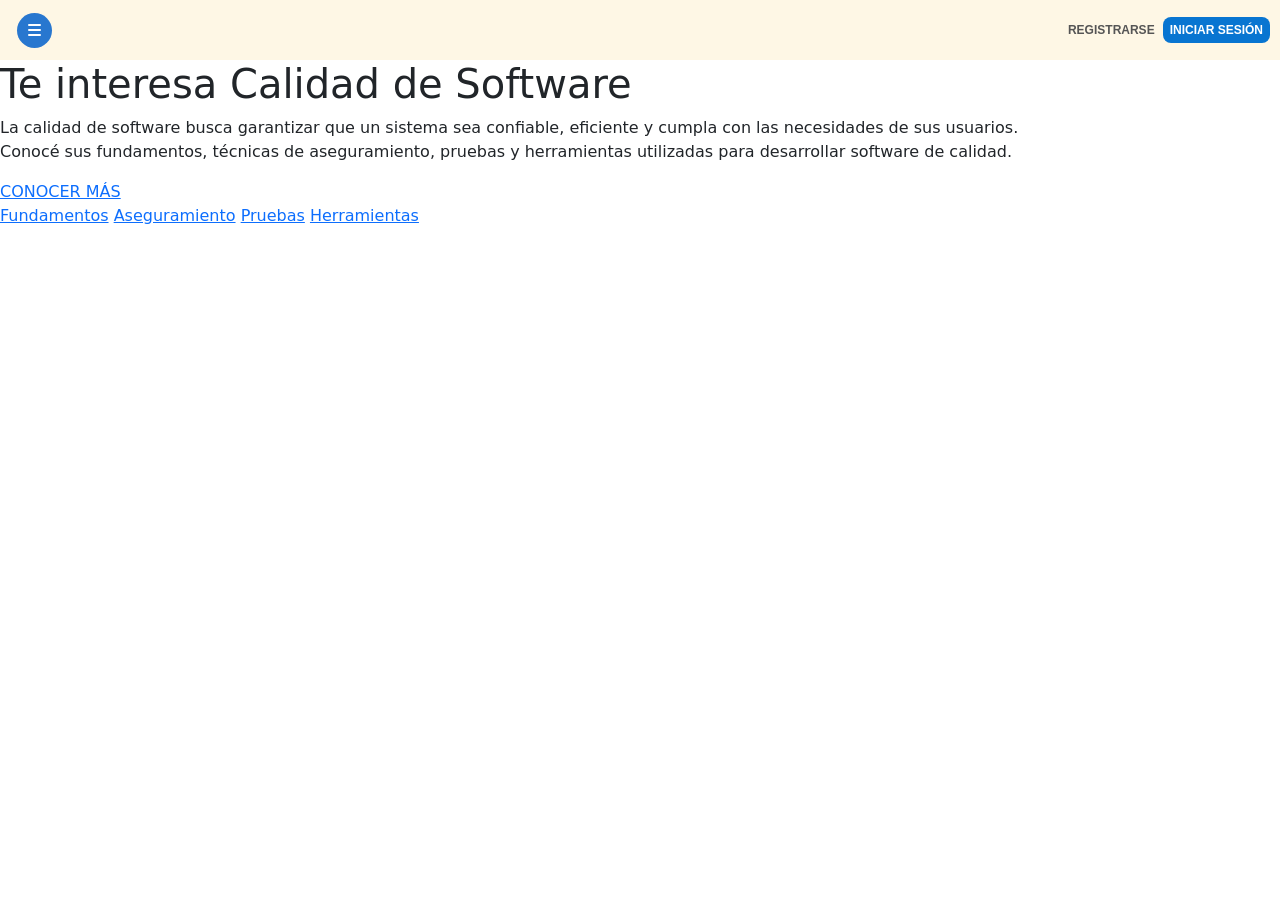
==== calidadSoftware.html @ 1d79105e "Agregando hero" ====
<!DOCTYPE html>
<html lang="en">
    <head>
        <meta charset="UTF-8">
        <meta name="viewport" content="width=device-width, initial-scale=1.0">
        <link
            href="https://cdn.jsdelivr.net/npm/bootstrap@5.3.3/dist/css/bootstrap.min.css"
            rel="stylesheet">
        <link rel="stylesheet"
            href="https://cdn.jsdelivr.net/npm/bootstrap-icons@1.11.3/font/bootstrap-icons.min.css">
        <link rel="stylesheet" href="css/style-header.css">
        <title>Proyecto-SGCS</title>
    </head>
    <body>
        <div id="header-container"></div>
        <div class="hero">
            <div class="hero-container">
                <div class="hero-text">
                    <h1 class="hero-title">Te interesa <span>Calidad de
                            Software</span></h1>
                    <p class="hero-description">La calidad de software busca
                        garantizar que un sistema sea confiable, eficiente y
                        cumpla
                        con las necesidades de sus usuarios.<br>
                        Conocé sus fundamentos, técnicas de aseguramiento,
                        pruebas y
                        herramientas utilizadas para desarrollar software de
                        calidad.</p>
                    <a href="#" class="hero-btn">
                        <span class="hero-btn-text">CONOCER MÁS</span>
                    </a>
                </div>
                <div class="hero-links">
                    <a href="#" class="hero-link">Fundamentos</a>
                    <a href="#" class="hero-link">Aseguramiento</a>
                    <a href="#" class="hero-link">Pruebas</a>
                    <a href="#" class="hero-link">Herramientas</a>
                </div>
            </div>
        </div>
        <script src="main.js" defer></script>
        <script
            src="https://cdn.jsdelivr.net/npm/bootstrap@5.3.3/dist/js/bootstrap.bundle.min.js"> </script>
    </body>
</html>
---- css/style-header.css ----
.header-container {
    height: 60px;
    background-color: #fef7e5;
    display: flex;
    align-items: center;
    justify-content: space-between;
    padding: 0 10px 0 17px;
    position: relative;
    z-index: 1000;
    font-family: Quicksand, sans-serif;
}

/* BOTÓN DEL MENÚ */

.nav-container {
    position: relative;
}

.nav-btn {
    width: 35px;
    height: 35px;
    border: none;
    border-radius: 50%;
    background-color: #2877cf;
    display: flex;
    flex-direction: column;
    justify-content: center;
    align-items: center;
    gap: 3px;
    padding: 0;
    cursor: pointer;
}

.nav-btn span {
    display: block;
    width: 13px;
    height: 2px;
    background-color: white;
    border-radius: 2px;
}


/*MENÚ DESPLEGABLE*/

.menu-principal {
    position: absolute;
    top: 40px;
    left: 0;
    width: 230px;
    background-color: white;
    border-radius: 9px;
    padding: 10px;
    box-shadow: 0 4px 10px rgba(0, 0, 0, 0.15);
}

.menu-principal ul {
    margin: 0;
    padding: 0;
}

.menu-principal li {
    margin-bottom: 4px;
}

.menu-principal li:last-child {
    margin-bottom: 0;
}

.menu-principal a {
    display: block;
    color: #333;
    text-decoration: none;
    font-size: 13px;
    font-weight: 600;
    padding: 8px 10px;
    border-radius: 5px;
}


/* EFECTO HOVER MENÚ */
.menu-principal a:hover {
    color: #0062cb;
}

.menu-principal a::after {
    content: "";
    position: relative;
    display: flex;
    width: 100%;
    transform: scaleX(0);
    height: 2px;
    bottom: 0;
    left: 0;
    background-color: #0062cb;
    transform-origin: bottom left;
    transition: transform 0.25s ease-out;
}

.menu-principal a:hover::after {
    transform: scaleX(1);
    transform-origin: bottom left;
}

/* LOGIN / REGISTRO */

.login-container {
    display: flex;
    align-items: center;
    gap: 8px;
}

.login-container a {
    text-decoration: none;
    font-size: 12px;
    font-weight: 600;
}

.registrarse-link {
    color: #555;
}

.login-link {
    background-color: #0875d1;
    color: white;
    padding: 4px 7px;
    border-radius: 8px;
}

.login-link:hover {
    background-color: #0561ad;
    color: white;
}
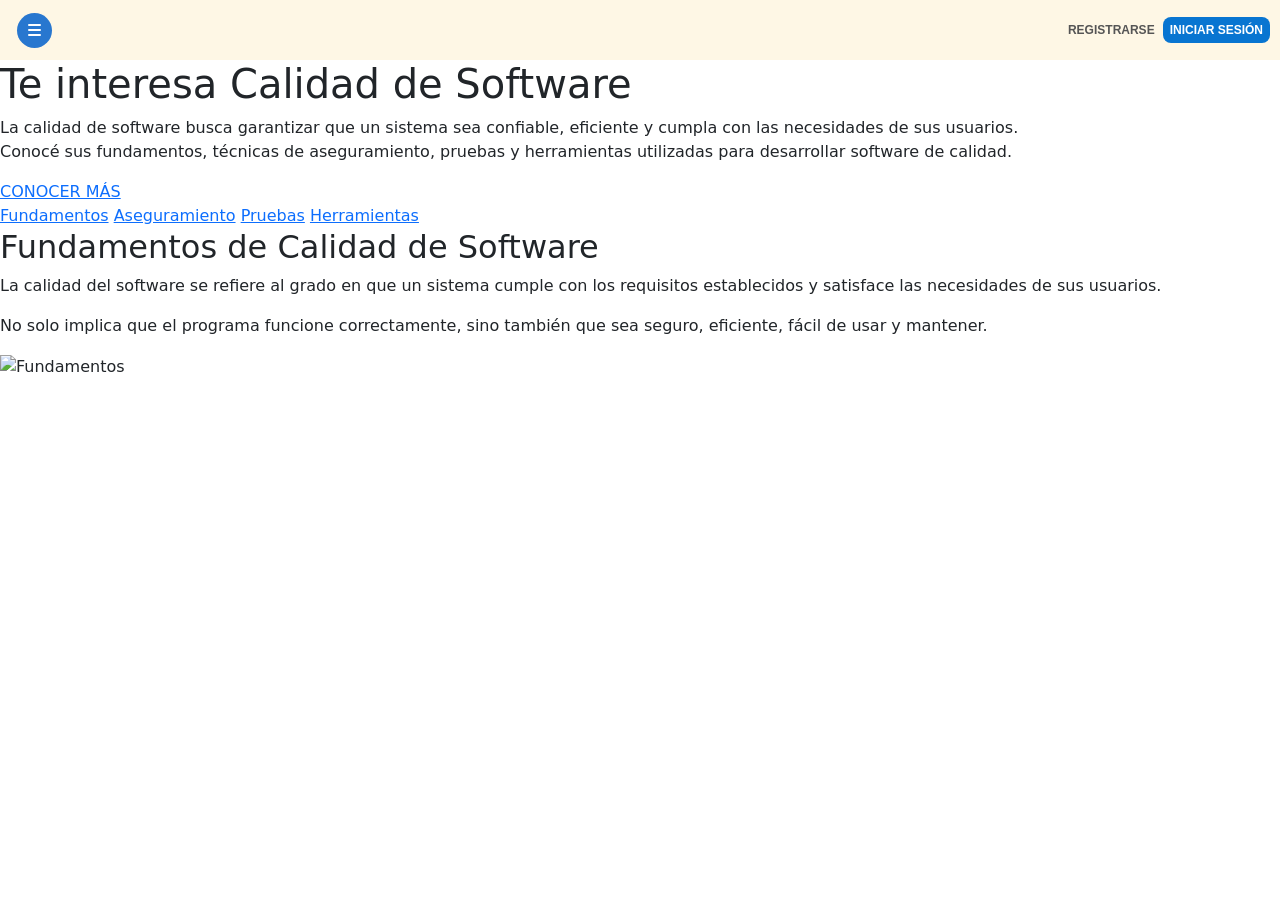
==== commit b40b0ae6: "agregando sección fundamentos" ====
--- a/calidadSoftware.html
+++ b/calidadSoftware.html
@@ -38,6 +38,33 @@
                 </div>
             </div>
         </div>
+        <main>
+            <div class="main-container">
+                <section class="fundamentos">
+                    <div class="fundamentos-container">
+                        <div class="fundamentos-title">
+                            <h2>Fundamentos de Calidad de Software</h2>
+                        </div>
+                        <div class="fundamentos-content">
+                            <div class="fundamentos-card">
+                                <p>La calidad del software se refiere al grado
+                                    en que un sistema cumple con los requisitos
+                                    establecidos y satisface las necesidades de
+                                    sus usuarios.</p>
+                            </div>
+                            <div class="fundamentos-card">
+                                <p>No solo implica que el programa funcione
+                                    correctamente, sino también que sea seguro,
+                                    eficiente, fácil de usar y mantener.</p>
+                            </div>
+                        </div>
+                        <div class="fundamentos-img">
+                            <img src="" alt="Fundamentos">
+                        </div>
+                    </div>
+                </section>
+            </div>
+        </main>
         <script src="main.js" defer></script>
         <script
             src="https://cdn.jsdelivr.net/npm/bootstrap@5.3.3/dist/js/bootstrap.bundle.min.js"> </script>
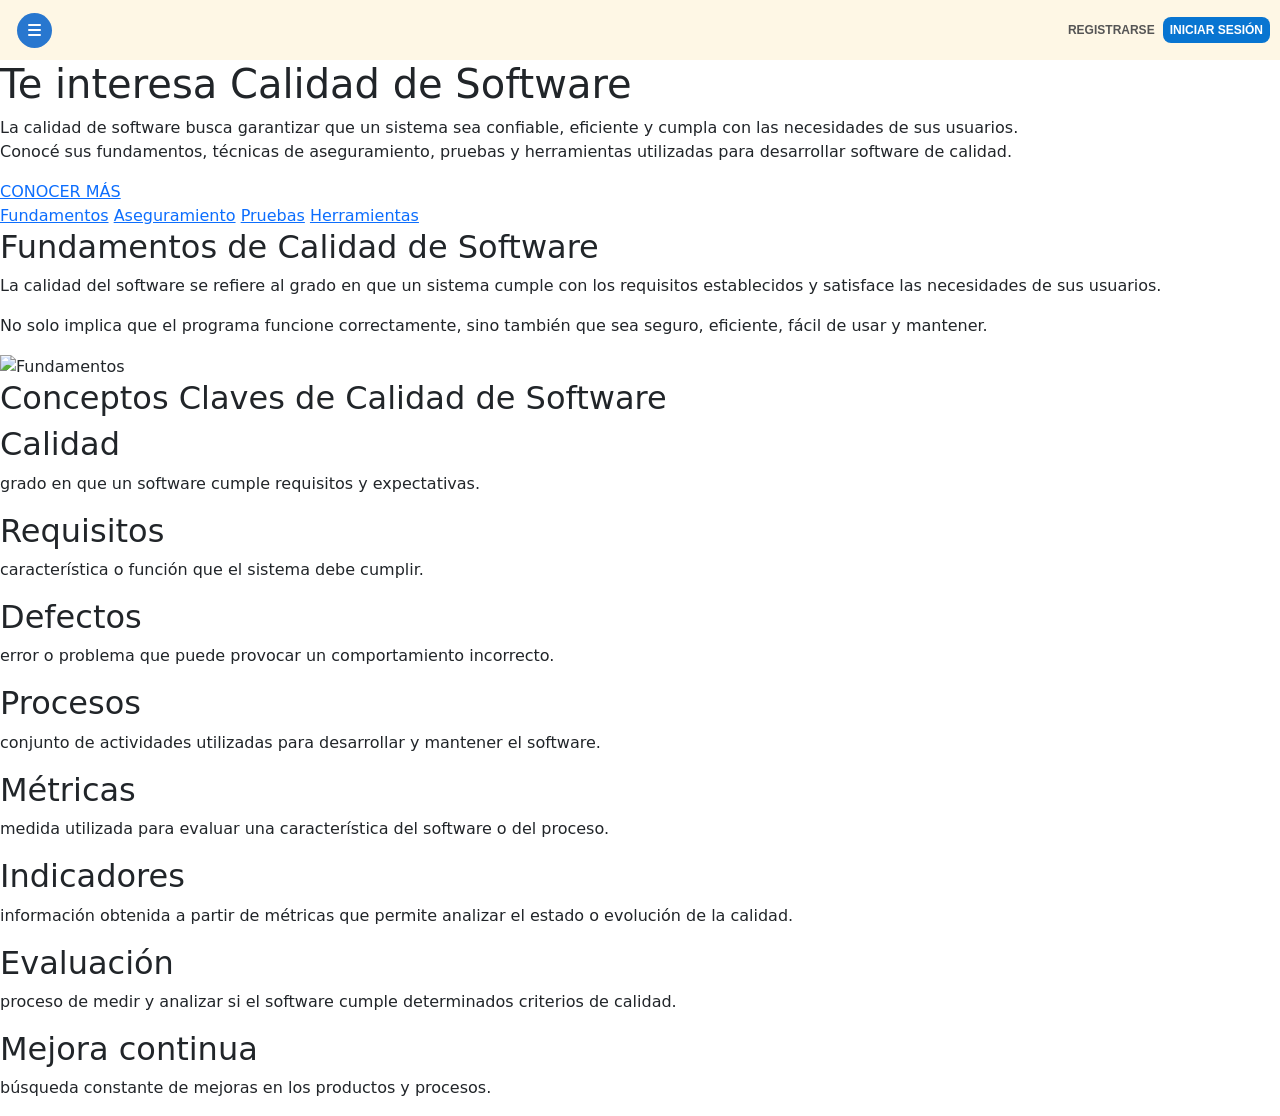
==== commit bda29a96: "Agregando sección conceptos" ====
--- a/calidadSoftware.html
+++ b/calidadSoftware.html
@@ -59,7 +59,61 @@
                             </div>
                         </div>
                         <div class="fundamentos-img">
-                            <img src="" alt="Fundamentos">
+                            <img src alt="Fundamentos">
+                        </div>
+                    </div>
+                </section>
+                <section class="conceptos">
+                    <div class="conceptos-container">
+                        <div class="conceptos-title">
+                            <h2>Conceptos Claves de Calidad de Software</h2>
+                        </div>
+                        <div class="conceptos-content">
+                            <div class="conceptos-card">
+                                <h2 class="conceptos-card-title">Calidad</h2>
+                                <p>grado en que un software cumple requisitos y
+                                    expectativas.</p>
+                            </div>
+                            <div class="conceptos-card">
+                                <h2 class="conceptos-card-title">Requisitos</h2>
+                                <p>característica o función que el sistema debe
+                                    cumplir.</p>
+                            </div>
+                            <div class="conceptos-card">
+                                <h2 class="conceptos-card-title">Defectos</h2>
+                                <p>error o problema que puede provocar un
+                                    comportamiento incorrecto.</p>
+                            </div>
+                            <div class="conceptos-card">
+                                <h2 class="conceptos-card-title">Procesos</h2>
+                                <p>conjunto de actividades utilizadas para
+                                    desarrollar y mantener el software.</p>
+                            </div>
+                            <div class="conceptos-card">
+                                <h2 class="conceptos-card-title">Métricas</h2>
+                                <p>medida utilizada para evaluar una
+                                    característica del software o del
+                                    proceso.</p>
+                            </div>
+                            <div class="conceptos-card">
+                                <h2
+                                    class="conceptos-card-title">Indicadores</h2>
+                                <p>información obtenida a partir de métricas que
+                                    permite analizar el estado o evolución de la
+                                    calidad.</p>
+                            </div>
+                            <div class="conceptos-card">
+                                <h2 class="conceptos-card-title">Evaluación</h2>
+                                <p>proceso de medir y analizar si el software
+                                    cumple determinados criterios de
+                                    calidad.</p>
+                            </div>
+                            <div class="conceptos-card">
+                                <h2 class="conceptos-card-title">Mejora
+                                    continua</h2>
+                                <p>búsqueda constante de mejoras en los
+                                    productos y procesos.</p>
+                            </div>
                         </div>
                     </div>
                 </section>
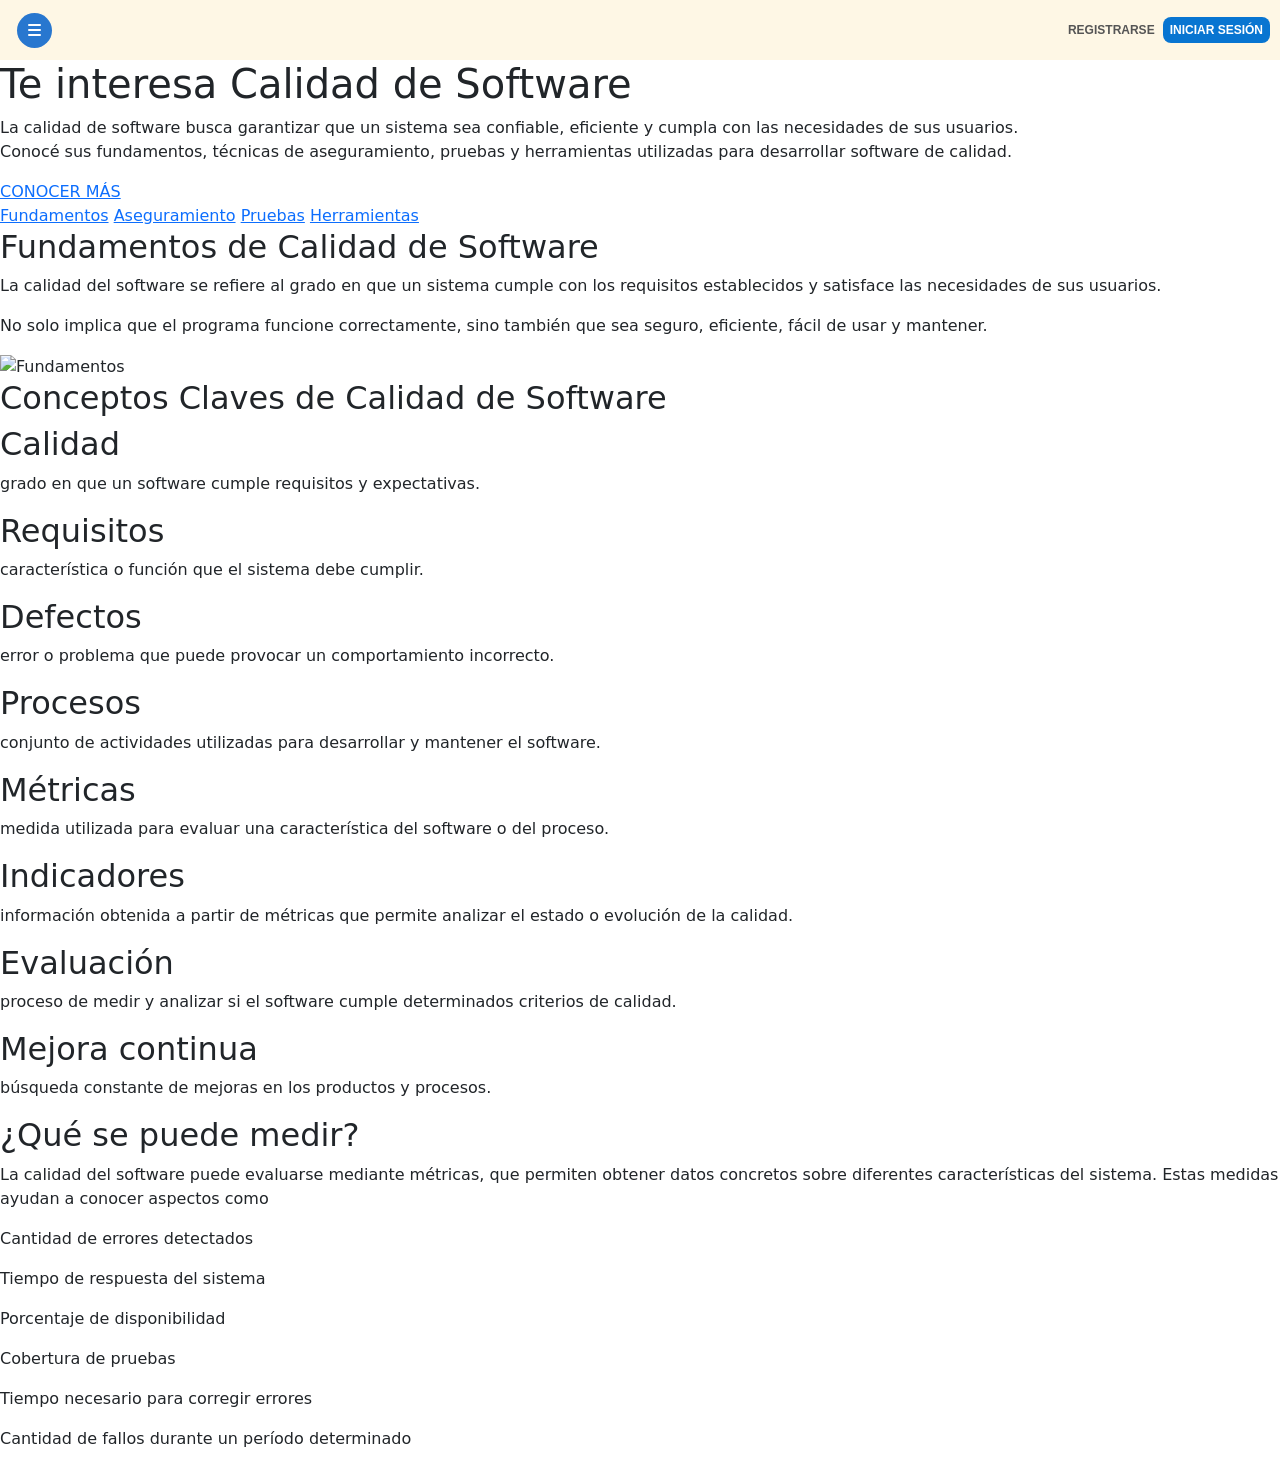
==== commit f2318085: "Agregando sección medición" ====
--- a/calidadSoftware.html
+++ b/calidadSoftware.html
@@ -117,6 +117,28 @@
                         </div>
                     </div>
                 </section>
+                <section class="medicion">
+                    <div class="medicion-container">
+                        <div class="medicion-title">
+                            <h2>¿Qué se puede medir?</h2>
+                            <p>La calidad del software puede evaluarse mediante
+                                métricas, que permiten obtener datos concretos
+                                sobre diferentes características del sistema.
+                                Estas medidas ayudan a conocer aspectos como
+                            </p>
+                        </div>
+                        <div class="medicion-cards">
+                            <div><p>Cantidad de errores detectados</p></div>
+                            <div><p>Tiempo de respuesta del sistema</p></div>
+                            <div><p>Porcentaje de disponibilidad</p></div>
+                            <div><p>Cobertura de pruebas</p></div>
+                            <div><p>Tiempo necesario para corregir
+                                    errores</p></div>
+                            <div><p>Cantidad de fallos durante un período
+                                    determinado</p></div>
+                        </div>
+                    </div>
+                </section>
             </div>
         </main>
         <script src="main.js" defer></script>
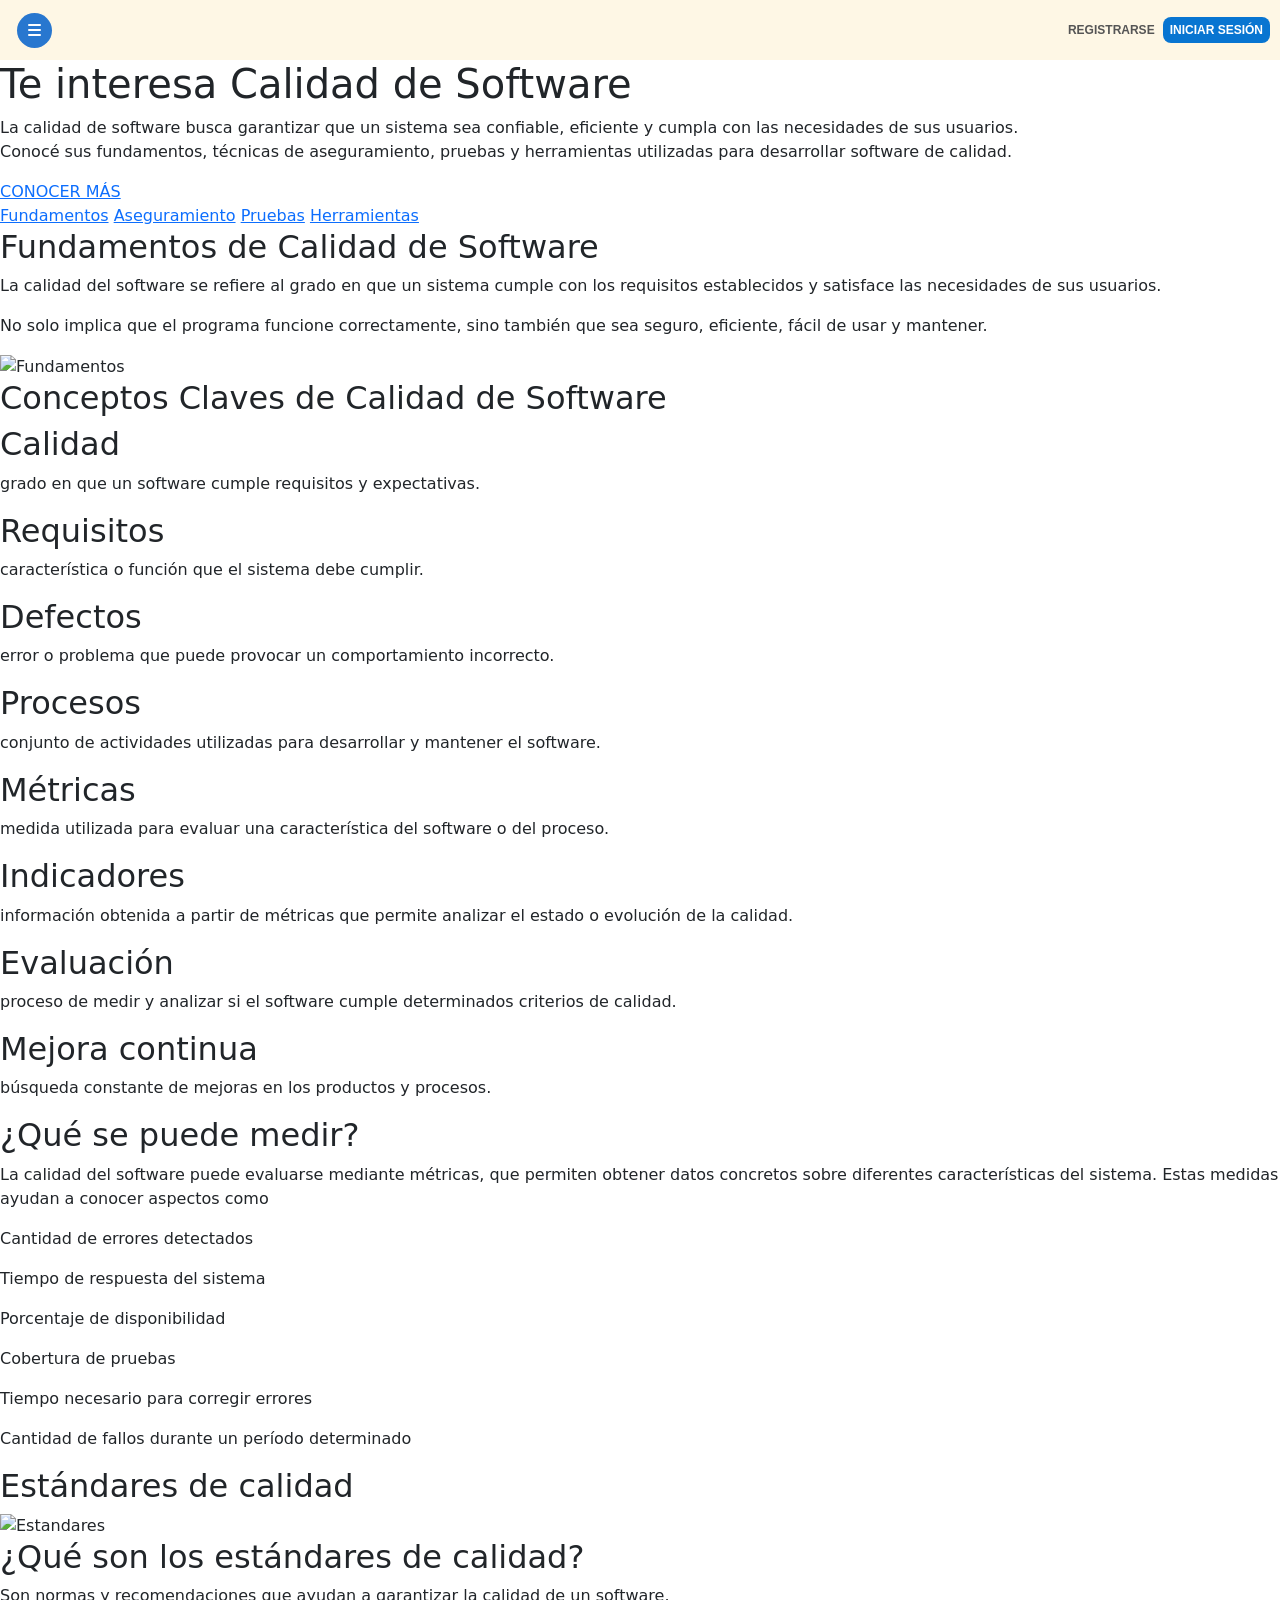
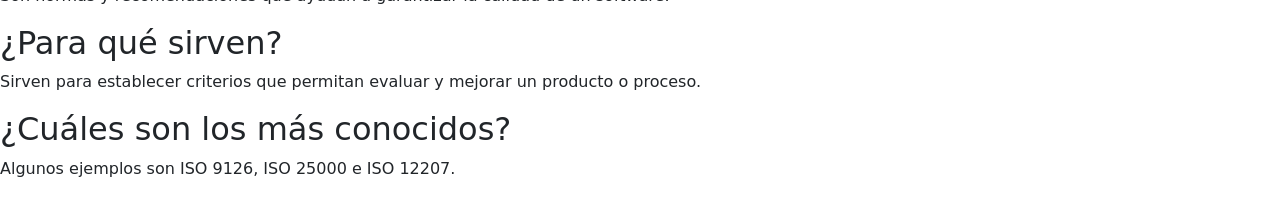
==== commit 454a6259: "Agregando sección estandares" ====
--- a/calidadSoftware.html
+++ b/calidadSoftware.html
@@ -66,7 +66,8 @@
                 <section class="conceptos">
                     <div class="conceptos-container">
                         <div class="conceptos-title">
-                            <h2>Conceptos Claves de Calidad de Software</h2>
+                            <h2>Conceptos Claves de <span>Calidad de
+                                    Software</span></h2>
                         </div>
                         <div class="conceptos-content">
                             <div class="conceptos-card">
@@ -139,6 +140,37 @@
                         </div>
                     </div>
                 </section>
+                <section class="estandares">
+                    <div class="estandates-container">
+                        <div class="estandares-title">
+                            <h2>Estándares de <span>calidad</span></h2>
+                        </div>
+                        <div class="img-estandares">
+                            <img src alt="Estandares">
+                        </div>
+                        <div class="estandares-cards">
+                            <div class="estandares-card">
+                                <h2 class="estandares-card-title">¿Qué son
+                                    los estándares de calidad?</h2>
+                                <p>Son normas y recomendaciones que ayudan a
+                                    garantizar la calidad de un
+                                    software.</p>
+                            </div>
+                            <div class="estandares-card">
+                                <h2 class="estandares-card-title">¿Para qué
+                                    sirven?</h2>
+                                <p>Sirven para establecer criterios que
+                                    permitan evaluar y mejorar un producto o
+                                    proceso.</p>
+                            </div>
+                            <div class="estandares-card">
+                                <h2>¿Cuáles son los más conocidos?</h2>
+                                <p>Algunos ejemplos son ISO 9126, ISO 25000
+                                    e ISO 12207.</p>
+                            </div>
+                        </div>
+                    </div>
+                </section>
             </div>
         </main>
         <script src="main.js" defer></script>
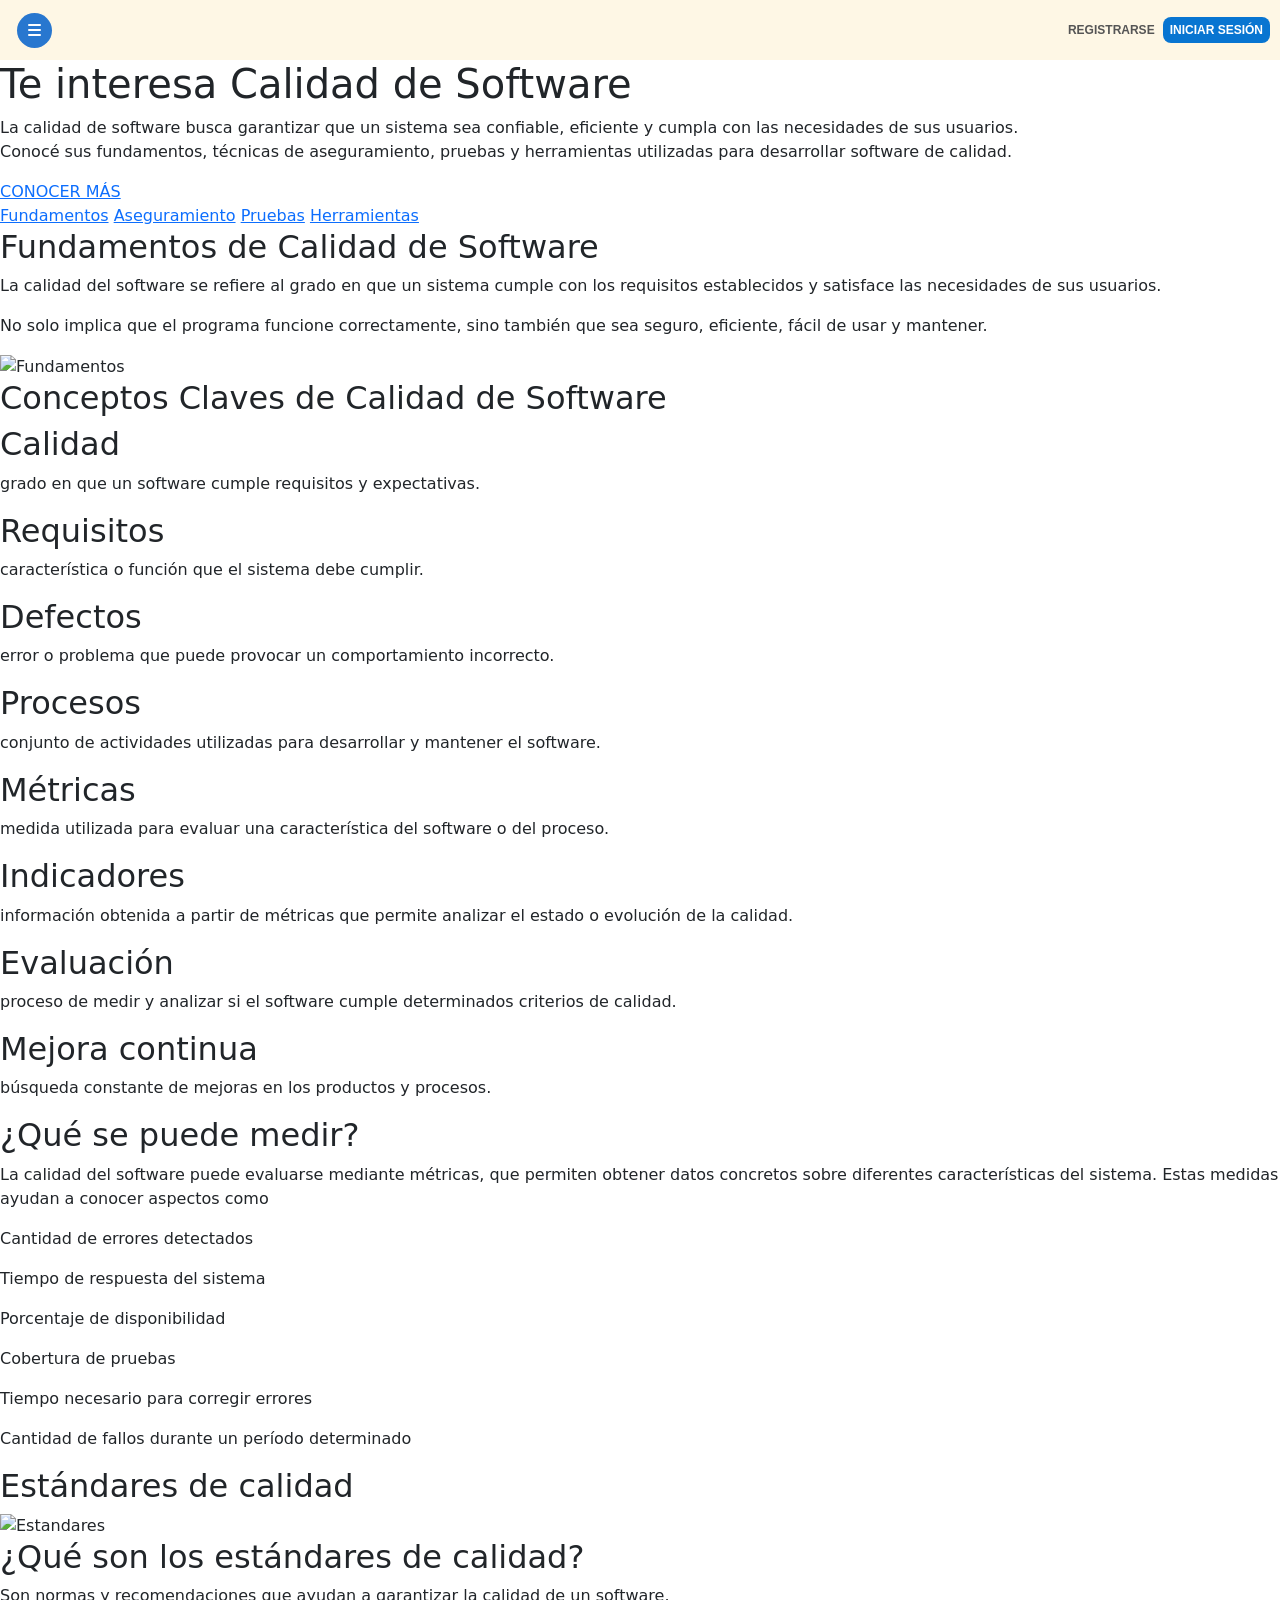
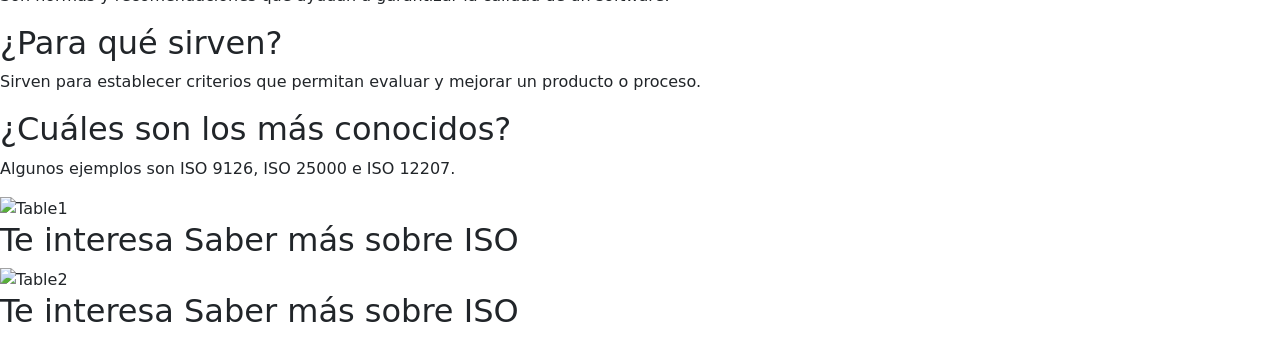
==== commit b58abf07: "Agregando sección tables" ====
--- a/calidadSoftware.html
+++ b/calidadSoftware.html
@@ -171,6 +171,18 @@
                         </div>
                     </div>
                 </section>
+                <section class="tables">
+                    <div class="tables-container">
+                        <div class="table1">
+                            <img src alt="Table1">
+                            <h2 class="table1-title">Te interesa <span>Saber más sobre ISO</span></h2>
+                        </div>
+                        <div class="table2">
+                            <img src alt="Table2">
+                            <h2 class="table1-title">Te interesa <span>Saber más sobre ISO</span></h2>
+                        </div>
+                    </div>
+                </section>
             </div>
         </main>
         <script src="main.js" defer></script>
